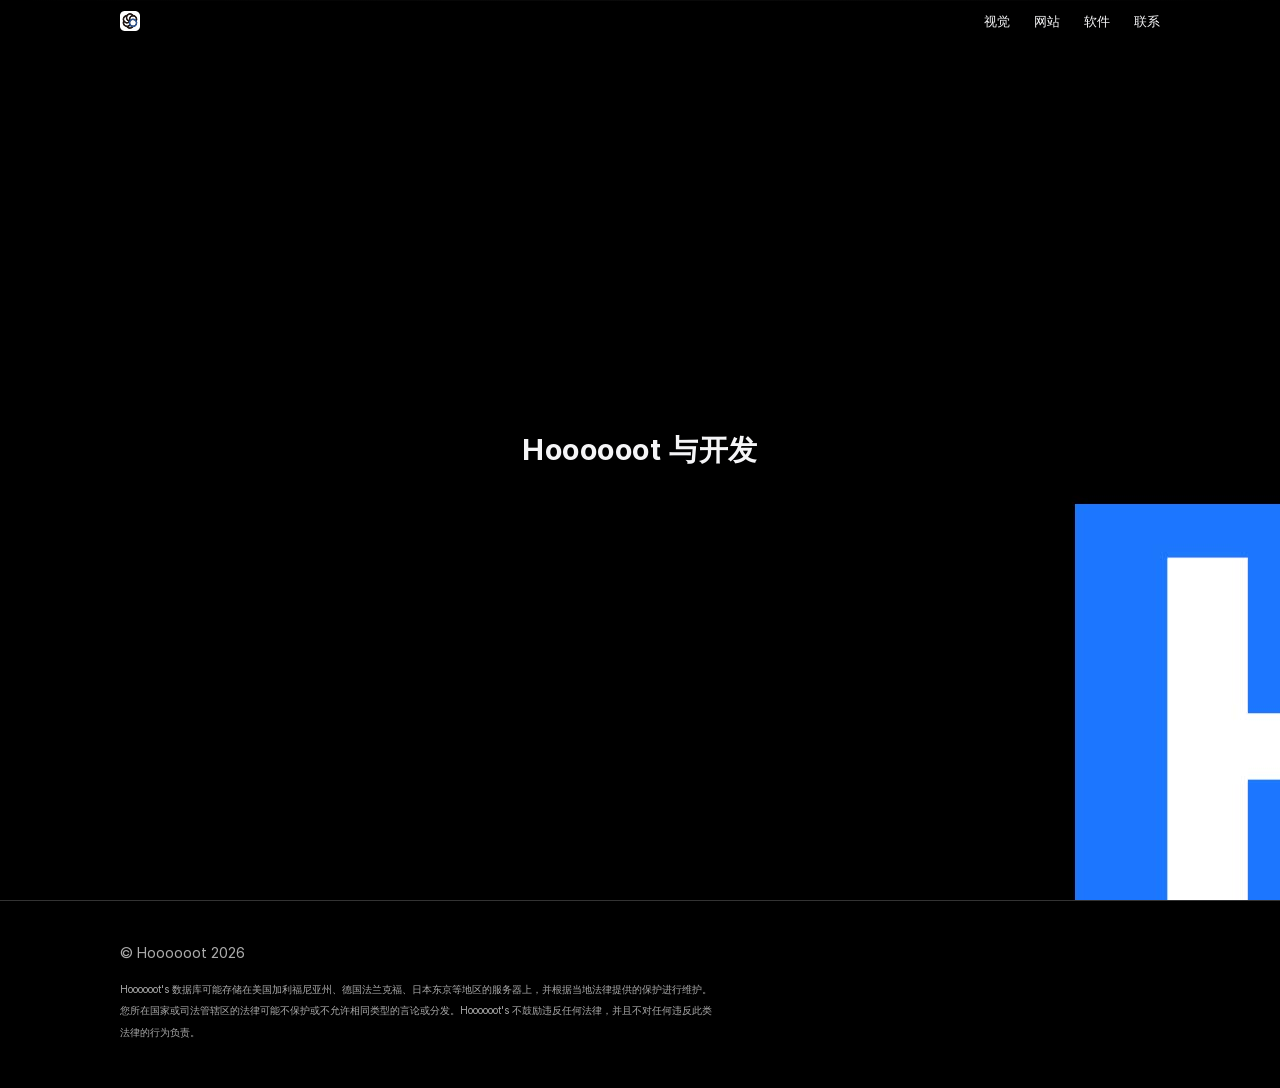
==== index.html @ 547afa97 "Refactor code structure for improved readability and maintainability" ====
<!DOCTYPE html>
<html lang="zh-CN">
<head>
    <!-- ==================== 基础 Meta ==================== -->
    <meta charset="UTF-8">
    <meta name="viewport" content="width=device-width, initial-scale=1.0">
    
    <!-- ==================== SEO 与社交分享 ==================== -->
    <title>Hoooooot 与开发</title>
    <meta name="description" content="Hoooooot 的开发者笔记与项目记录。关于开发、设计和创造的故事。">
    <meta property="og:title" content="Hoooooot 与开发">
    <meta property="og:description" content="Hoooooot 的开发者笔记与项目记录。">
    <meta property="og:type" content="website">
    <meta property="og:url" content="https://hoooooot-dev.github.io">
    <meta name="twitter:card" content="summary_large_image">
    
    <!-- ==================== 网站图标（Favicon） ==================== -->
    <link rel="icon" type="image/svg+xml" href="/images/favicon.svg">
    <link rel="icon" type="image/png" sizes="32x32" href="/images/favicon.png">
    <link rel="apple-touch-icon" href="/images/apple-touch-icon.png">
    
    <!-- ==================== 引用 CSS 文件 ==================== -->
    <link rel="stylesheet" href="css/style.css">
    <link rel="manifest" href="/manifest.json">
</head>
<body>

<!-- ==================== 固定顶部导航栏 ==================== -->
<header class="navbar" role="banner">
    <div class="nav-container">
        <!-- 左侧 Logo（已改为可点击跳转的链接） -->
        <a href="https://hoooooot-gem.github.io" class="logo" aria-label="返回首页">
            <img src="/images/favicon.svg" alt="Hoooooot" width="28" height="28">
        </a>
        <nav class="nav-menu" role="navigation" aria-label="主导航">
            <ul class="nav-list">
                <li><a href="/#vision">视觉</a></li>
                <li><a href="/#web">网站</a></li>
                <li><a href="/#software">软件</a></li>
                <li><a href="/#contact">联系</a></li>
            </ul>
        </nav>
        
        <button class="hamburger" aria-label="切换菜单" aria-expanded="false">
            <span class="bar"></span>
            <span class="bar"></span>
            <span class="bar"></span>
        </button>
    </div>
</header>

<!-- ==================== 页面主内容区 ==================== -->
<main>
    <!-- 1. Hero 首页区域 -->
    <section id="hero" class="section hero" aria-label="首页">
        <div class="hero-bg-image">
            <img src="/images/hero-bg.jpg" alt="Hoooooot 背景图" loading="lazy">
        </div>
        <div class="hero-content">
            <h1 class="hero-title">Hoooooot 与开发</h1>
            <!-- 你可以随时在下面加一句简短的副标题 -->
        </div>
    </section>

<!-- ==================== 7. Footer 页脚区域 ==================== -->
<footer class="footer" role="contentinfo">
    <div class="container">
        <p>&copy; Hoooooot 2026</p>
        <div id="footer-tagline"><sub>Hoooooot's 数据库可能存储在美国加利福尼亚州、德国法兰克福、日本东京等地区的服务器上，并根据当地法律提供的保护进行维护。您所在国家或司法管辖区的法律可能不保护或不允许相同类型的言论或分发。Hoooooot's 不鼓励违反任何法律，并且不对任何违反此类法律的行为负责。</sub></div>
    </div>
</footer>

<!-- ==================== 引用 JS 文件 ==================== -->
<script src="js/script.js"></script>

</body>
</html>
---- css/style.css ----
/* ============================================================
   css/style.css
   Apple 极简主义 / 瑞士排版 / 杂志感设计 — 强制深色版
   ============================================================ */

/* ==================== 0. 自定义网页字体（@font-face） ==================== */
@font-face {
    font-family: 'CustomFont';
    src: url('/fonts/Inter-Regular.woff2') format('woff2');
    font-weight: 400;
    font-style: normal;
    font-display: swap;
}
@font-face {
    font-family: 'CustomFont';
    src: url('/fonts/Inter-Bold.woff2') format('woff2');
    font-weight: 700;
    font-style: normal;
    font-display: swap;
}

/* ==================== 1. CSS 变量 — 强制深色模式 ==================== */
:root {
  --bg-color: #000000;            /* 纯黑背景 */
  --text-primary: #F5F5F7;        /* 主要文字：苹果浅灰白 */
  --text-secondary: #AAAAAA;      /* 辅助文字：浅灰 */
  --border-color: #333333;        /* 分割线：深灰 */
  --nav-bg: rgba(0, 0, 0, 0.5);

  --nav-height: 42px;
  --max-width: 1200px;
  --spacing-side: 80px;
  
  --font-family: 'CustomFont', -apple-system, 'SF Pro Display', 'Inter', 'Helvetica Neue', 'Arial', sans-serif;
  --font-weight-bold: 700;
  --font-weight-regular: 400;

  --transition-theme: 0.3s ease;
  --transition-reveal: 0.6s ease-out;
}

/* ==================== 2. 全局重置与基础样式 ==================== */
* { margin: 0; padding: 0; box-sizing: border-box; }
html { scroll-behavior: smooth; }

body {
  font-family: var(--font-family);
  background-color: var(--bg-color);
  color: var(--text-primary);
  line-height: 1.6;
  -webkit-font-smoothing: antialiased;
  -moz-osx-font-smoothing: grayscale;
  transition: background-color var(--transition-theme), color var(--transition-theme);
}

a { text-decoration: none; color: inherit; transition: opacity 0.2s; }
a:hover { opacity: 0.6; }
ul { list-style: none; }

/* ==================== 3. 排版系统 ==================== */
h1, h2, h3, h4 {
  font-weight: var(--font-weight-bold);
  letter-spacing: -0.02em;
  line-height: 1.1;
}
h2.section-title {
  font-size: 2.5rem;
  margin-bottom: 48px;
  letter-spacing: -0.03em;
  line-height: 1.05;
}
p { font-weight: var(--font-weight-regular); color: var(--text-secondary); line-height: 1.6; }

/* ==================== 4. 固定顶部导航栏 ==================== */
.navbar {
  position: fixed; top: 0; left: 0; width: 100%; height: var(--nav-height);
  background: transparent !important;
  border-bottom: none !important;
  z-index: 1000;
  transition: border-bottom 0.3s ease;
}
.navbar::before {
  content: ''; position: absolute; top: 0; left: 0; width: 100%; height: 100%;
  z-index: -1; pointer-events: none; opacity: 0; background: transparent;
  transition: opacity 0.4s ease;
}
.navbar.scrolled {
  border-bottom: 1px solid rgba(255, 255, 255, 0.08) !important;
}
.navbar.scrolled::before {
  opacity: 1;
  background: rgba(0, 0, 0, 0.85);
  backdrop-filter: blur(20px);
  -webkit-backdrop-filter: blur(20px);
}
.navbar::after {
  content: ''; position: absolute; top: 0; left: 0; width: 100%; height: 1px;
  background: linear-gradient(90deg, transparent, rgba(255, 255, 255, 0.04), transparent);
  pointer-events: none; z-index: -1;
}
.nav-container {
  max-width: var(--max-width); height: 100%; margin: 0 auto; padding: 0 var(--spacing-side);
  display: flex; align-items: center; justify-content: space-between;
}
.logo { display: flex; align-items: center; justify-content: center; height: 100%; }
.logo img { display: block; width: 20px; height: 20px; }
.nav-menu { display: flex; align-items: center; gap: 32px; }
.nav-list { display: flex; gap: 24px; }
.nav-list a { font-size: 0.8rem; position: relative; color: #F5F5F7; transition: color 0.3s ease; }
.navbar.scrolled .nav-list a { color: #F5F5F7; }
.nav-list a.active { font-weight: var(--font-weight-bold); }

/* 汉堡菜单 */
.hamburger { display: none; flex-direction: column; gap: 4px; background: none; border: none; cursor: pointer; padding: 4px; }
.hamburger .bar { width: 20px; height: 2px; background-color: #F5F5F7; transition: transform 0.3s ease, opacity 0.3s ease, background-color 0.3s ease; }
.navbar.scrolled .hamburger .bar { background-color: #F5F5F7; }

/* ==================== 5. 页面主体区域 ==================== */
.container { max-width: var(--max-width); margin: 0 auto; padding: 0 var(--spacing-side); }
.section { padding: 120px 0; }
.section-title { font-size: 2.5rem; margin-bottom: 48px; letter-spacing: -0.02em; }

/* ==================== 6. Hero 首屏区域 ==================== */
#hero {
  position: relative; height: 100vh; display: flex; align-items: center; justify-content: center; text-align: center;
  padding: 0 var(--spacing-side); background-color: var(--bg-color);
  transition: background var(--transition-theme); overflow: hidden;
}
.hero-bg-image { position: absolute; top: 0; left: 0; width: 100%; height: 100%; z-index: -1; }
.hero-bg-image video { width: 100%; height: 100%; object-fit: cover; display: block; }
.hero-content { position: relative; z-index: 1; max-width: 100%; }
.hero-title { font-size: 1.8rem; font-weight: var(--font-weight-bold); color: #F5F5F7; letter-spacing: 0.02em; }

/* ==================== 7. 入口 Start 区域 ==================== */
.start .start-content { display: flex; flex-direction: column; align-items: flex-start; gap: 32px; max-width: 800px; }
.start .start-text p { font-size: 1.1rem; line-height: 1.8; margin-bottom: 16px; color: var(--text-primary); }
.start .start-text .start-sub { color: var(--text-secondary); margin-bottom: 0; }
.start-button {
    display: inline-flex; align-items: center; padding: 14px 32px;
    border: 1px solid var(--text-primary); border-radius: 999px; background: transparent;
    font-size: 1rem; font-weight: var(--font-weight-bold); color: var(--text-primary);
    text-decoration: none; transition: background 0.3s ease, color 0.3s ease, transform 0.2s ease;
}
.start-button .arrow { margin-left: 8px; transition: transform 0.2s ease; }
.start-button:hover { background: var(--text-primary); color: var(--bg-color); transform: translateY(-2px); }
.start-button:hover .arrow { transform: translateX(4px); }

@media screen and (max-width: 767px) {
    .start .start-content { max-width: 100%; }
    .start-button { width: 100%; justify-content: center; }
}

/* ==================== 8. Projects 项目区域 ==================== */
.project-grid { display: grid; grid-template-columns: repeat(2, 1fr); gap: 40px; }
.project-item { display: flex; flex-direction: column; gap: 12px; }
.project-icon { font-size: 2.4rem; margin-bottom: 4px; }
.project-item h3 { font-size: 1.2rem; }
.project-item p { font-size: 0.95rem; }

@media (max-width: 767px) {
    .project-grid { grid-template-columns: 1fr; gap: 32px; }
}

/* ==================== 9. About 关于区域 ==================== */
.about-grid { display: grid; grid-template-columns: 1fr 1fr; gap: 60px; }
.about-text p { font-size: 1.1rem; line-height: 1.8; }
.about-tags { display: flex; flex-wrap: wrap; align-content: flex-start; gap: 12px; }
.tag {
    display: inline-block; padding: 8px 20px; border: 1px solid var(--text-primary);
    border-radius: 999px; background: transparent; font-size: 0.9rem; color: var(--text-primary);
    transition: background 0.2s, color 0.2s;
}
@media (max-width: 767px) {
    .about-grid { grid-template-columns: 1fr; gap: 32px; }
}

/* ==================== 10. Contact 联系与 Footer 区域 ==================== */
.contact-info { display: flex; flex-direction: column; gap: 12px; }
.contact-info a { text-decoration: underline; text-underline-offset: 4px; }

.footer { padding: 40px 0; border-top: 1px solid var(--border-color); text-align: left; font-size: 0.9rem; color: var(--text-secondary); }
.footer .container > * { display: block; margin-bottom: 8px; }
.footer .container a { display: inline-block; margin-right: 4px; text-decoration: none; }
#footer-tagline { margin-top: 12px; max-width: 600px; font-size: 0.75rem; line-height: 1.6; }

/* ==================== 11. 视口滚动出现动画 ==================== */
.reveal { opacity: 0; transform: translateY(30px); transition: opacity var(--transition-reveal), transform var(--transition-reveal); }
.reveal.is-visible { opacity: 1; transform: translateY(0); }

/* ==================== 12. 响应式设计 ==================== */
@media screen and (min-width: 768px) and (max-width: 1199px) {
  :root { --spacing-side: 60px; }
  .section { padding: 100px 0; }
}
@media screen and (max-width: 767px) {
  :root { --spacing-side: 24px; }
  .section { padding: 80px 0; }
  .section-title { font-size: 2rem; margin-bottom: 32px; }
  .hamburger { display: flex; }
  .nav-menu {
    position: fixed; top: var(--nav-height); left: 0; width: 100%; height: calc(100vh - var(--nav-height));
    background-color: #000000; flex-direction: column; justify-content: center; gap: 32px;
    transform: translateX(100%); transition: transform 0.3s ease-out, background var(--transition-theme);
  }
  .nav-menu.active { transform: translateX(0); }
  .nav-list { display: flex !important; flex-direction: column; align-items: center; gap: 24px; font-size: 1.2rem; color: #F5F5F7; }
  .nav-list a { color: #F5F5F7 !important; }
  .hamburger.active .bar:nth-child(1) { transform: rotate(45deg) translate(5px, 5px); }
  .hamburger.active .bar:nth-child(2) { opacity: 0; }
  .hamburger.active .bar:nth-child(3) { transform: rotate(-45deg) translate(5px, -5px); }
  .project-grid { grid-template-columns: 1fr; gap: 32px; }
  .about-grid { grid-template-columns: 1fr; gap: 32px; }
}
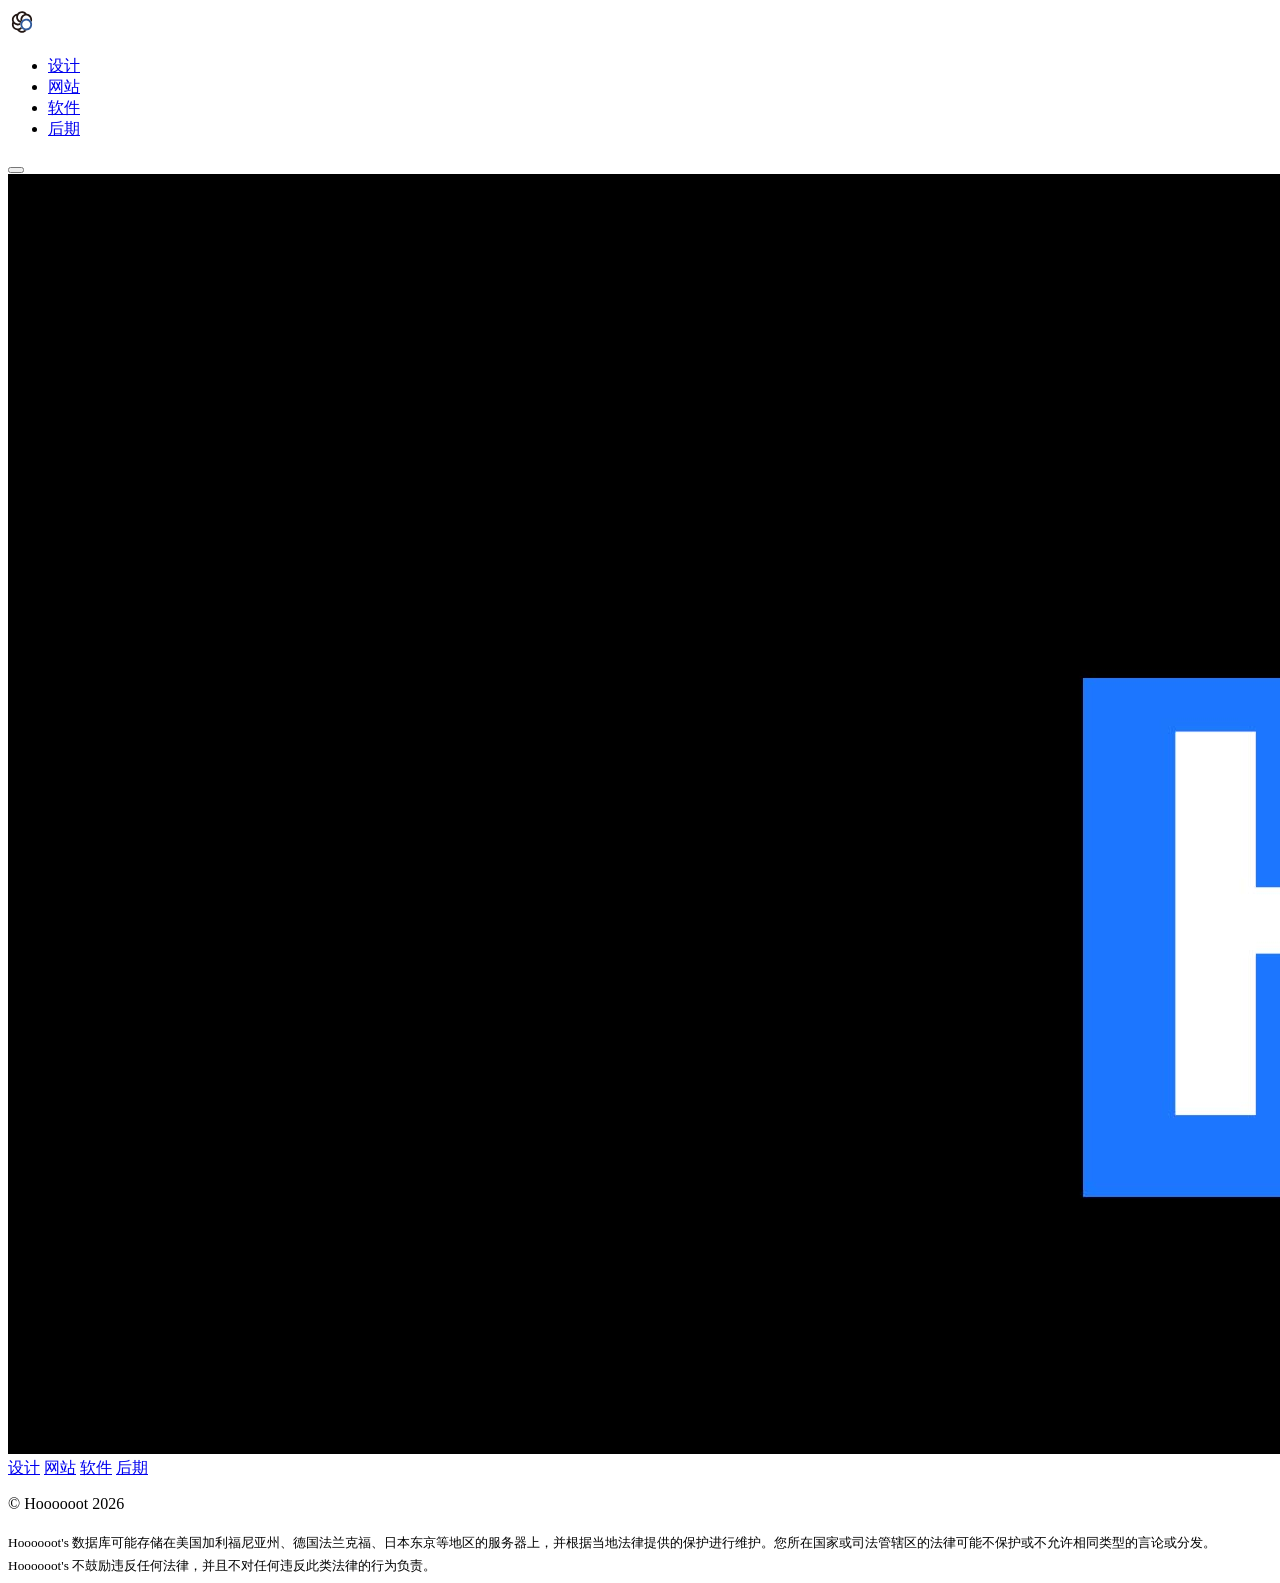
==== commit 7fe9587b: "更新404页面重定向，添加分类导航卡片，移除头部和底部组件文件" ====
--- a/index.html
+++ b/index.html
@@ -1,6 +1,7 @@
 <!DOCTYPE html>
 <html lang="zh-CN">
 <head>
+    <base href="/dev/">
     <!-- ==================== 基础 Meta ==================== -->
     <meta charset="UTF-8">
     <meta name="viewport" content="width=device-width, initial-scale=1.0">
@@ -11,7 +12,7 @@
     <meta property="og:title" content="Hoooooot 与开发">
     <meta property="og:description" content="Hoooooot 的开发者笔记与项目记录。">
     <meta property="og:type" content="website">
-    <meta property="og:url" content="https://hoooooot-dev.github.io">
+    <meta property="og:url" content="https://hoooooot-gem.github.io/dev">
     <meta name="twitter:card" content="summary_large_image">
     
     <!-- ==================== 网站图标（Favicon） ==================== -->
@@ -34,10 +35,10 @@
         </a>
         <nav class="nav-menu" role="navigation" aria-label="主导航">
             <ul class="nav-list">
-                <li><a href="/#vision">视觉</a></li>
+                <li><a href="/#design">设计</a></li>
                 <li><a href="/#web">网站</a></li>
                 <li><a href="/#software">软件</a></li>
-                <li><a href="/#contact">联系</a></li>
+                <li><a href="/#postproduction">后期</a></li>
             </ul>
         </nav>
         
@@ -56,10 +57,14 @@
         <div class="hero-bg-image">
             <img src="/images/hero-bg.jpg" alt="Hoooooot 背景图" loading="lazy">
         </div>
-        <div class="hero-content">
-            <h1 class="hero-title">Hoooooot 与开发</h1>
-            <!-- 你可以随时在下面加一句简短的副标题 -->
-        </div>
+    </section>
+
+    <!-- 2. 分类导航卡片 -->
+    <section class="nav-cards container">
+        <a href="https://hooooootdev.miraheze.org/wiki/%E8%AE%BE%E8%AE%A1" class="nav-card">设计</a>
+        <a href="https://hooooootdev.miraheze.org/wiki/%E7%BD%91%E7%AB%99" class="nav-card">网站</a>
+        <a href="https://hooooootdev.miraheze.org/wiki/%E8%BD%AF%E4%BB%B6" class="nav-card">软件</a>
+        <a href="https://hooooootdev.miraheze.org/wiki/%E5%90%8E%E6%9C%9F" class="nav-card">后期</a>
     </section>
 
 <!-- ==================== 7. Footer 页脚区域 ==================== -->
--- a/css/style.css
+++ b/css/style.css
@@ -210,4 +210,41 @@
   .hamburger.active .bar:nth-child(3) { transform: rotate(-45deg) translate(5px, -5px); }
   .project-grid { grid-template-columns: 1fr; gap: 32px; }
   .about-grid { grid-template-columns: 1fr; gap: 32px; }
+}
+
+/* ==================== 13. 分类导航卡片 ==================== */
+.nav-cards {
+    display: flex;
+    justify-content: center;
+    gap: 24px;
+    flex-wrap: wrap;
+    padding: 60px 0 120px 0;
+}
+
+.nav-card {
+    display: flex;
+    align-items: center;
+    justify-content: center;
+    background: #1C1C1E;
+    border: 1px solid #333;
+    border-radius: 16px;
+    padding: 32px 40px;
+    min-width: 100px;
+    text-decoration: none;
+    color: #F5F5F7;
+    font-size: 1.1rem;
+    font-weight: 600;
+    transition: background 0.2s, transform 0.2s;
+    flex: 1;
+    max-width: 200px;
+}
+
+.nav-card:hover {
+    background: #2C2C2E;
+    transform: translateY(-4px);
+}
+
+@media (max-width: 640px) {
+    .nav-cards { gap: 16px; padding: 40px 0 80px 0; }
+    .nav-card { padding: 24px 20px; min-width: 70px; flex: 1 1 40%; max-width: none; }
 }
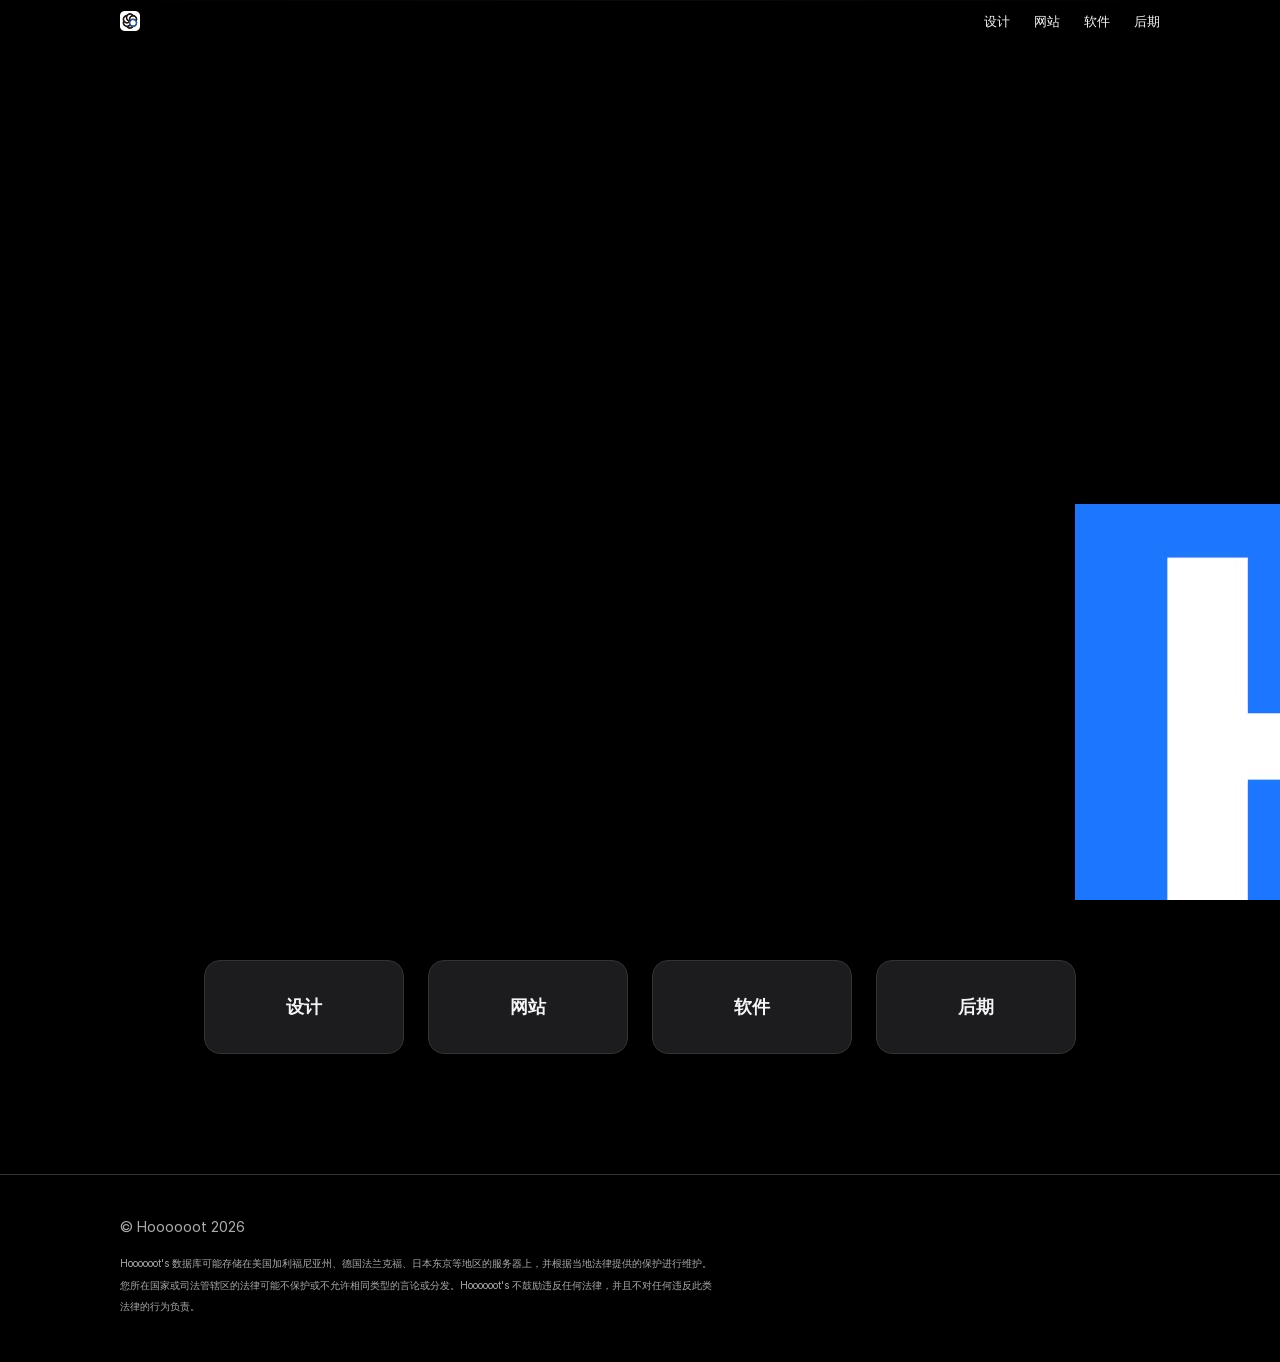
==== commit 23e99ec0: "移除index.html中的base标签以简化路径引用" ====
--- a/index.html
+++ b/index.html
@@ -1,7 +1,6 @@
 <!DOCTYPE html>
 <html lang="zh-CN">
 <head>
-    <base href="/dev/">
     <!-- ==================== 基础 Meta ==================== -->
     <meta charset="UTF-8">
     <meta name="viewport" content="width=device-width, initial-scale=1.0">
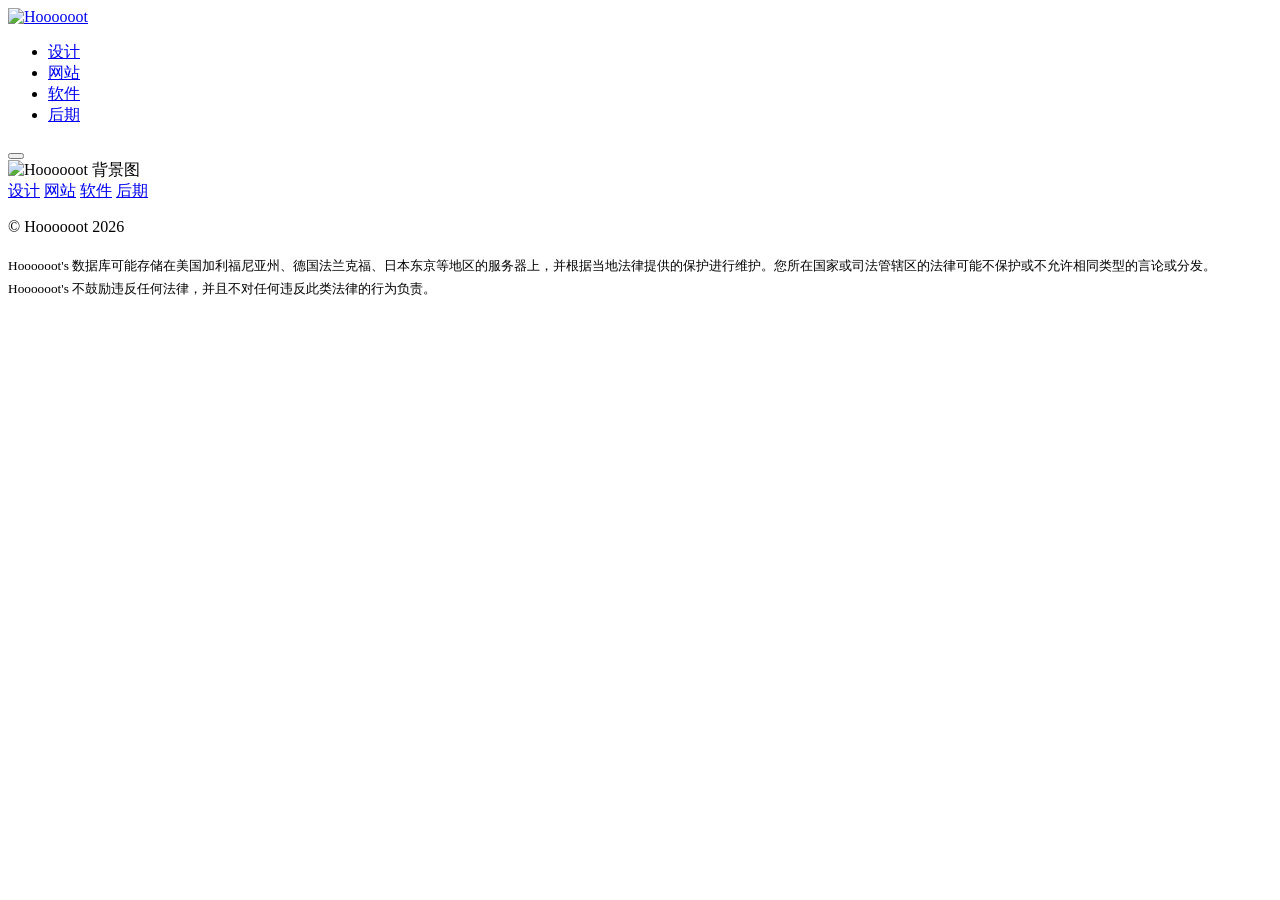
==== commit c819b568: "更新index.html中的资源路径，确保正确引用dev目录下的文件" ====
--- a/index.html
+++ b/index.html
@@ -11,17 +11,17 @@
     <meta property="og:title" content="Hoooooot 与开发">
     <meta property="og:description" content="Hoooooot 的开发者笔记与项目记录。">
     <meta property="og:type" content="website">
-    <meta property="og:url" content="https://hoooooot-gem.github.io/dev">
+    <meta property="og:url" content="https://hoooooot-gem.github.io/dev/">
     <meta name="twitter:card" content="summary_large_image">
     
     <!-- ==================== 网站图标（Favicon） ==================== -->
-    <link rel="icon" type="image/svg+xml" href="/images/favicon.svg">
-    <link rel="icon" type="image/png" sizes="32x32" href="/images/favicon.png">
-    <link rel="apple-touch-icon" href="/images/apple-touch-icon.png">
+    <link rel="icon" type="image/svg+xml" href="/dev/images/favicon.svg">
+    <link rel="icon" type="image/png" sizes="32x32" href="/dev/images/favicon.png">
+    <link rel="apple-touch-icon" href="/dev/images/apple-touch-icon.png">
     
     <!-- ==================== 引用 CSS 文件 ==================== -->
-    <link rel="stylesheet" href="css/style.css">
-    <link rel="manifest" href="/manifest.json">
+    <link rel="stylesheet" href="/dev/css/style.css">
+    <link rel="manifest" href="/dev/manifest.json">
 </head>
 <body>
 
@@ -30,7 +30,7 @@
     <div class="nav-container">
         <!-- 左侧 Logo（已改为可点击跳转的链接） -->
         <a href="https://hoooooot-gem.github.io" class="logo" aria-label="返回首页">
-            <img src="/images/favicon.svg" alt="Hoooooot" width="28" height="28">
+            <img src="/dev/images/favicon.svg" alt="Hoooooot" width="28" height="28">
         </a>
         <nav class="nav-menu" role="navigation" aria-label="主导航">
             <ul class="nav-list">
@@ -54,7 +54,7 @@
     <!-- 1. Hero 首页区域 -->
     <section id="hero" class="section hero" aria-label="首页">
         <div class="hero-bg-image">
-            <img src="/images/hero-bg.jpg" alt="Hoooooot 背景图" loading="lazy">
+            <img src="/dev/images/hero-bg.jpg" alt="Hoooooot 背景图" loading="lazy">
         </div>
     </section>
 
@@ -75,7 +75,7 @@
 </footer>
 
 <!-- ==================== 引用 JS 文件 ==================== -->
-<script src="js/script.js"></script>
+<script src="/dev/js/script.js"></script>
 
 </body>
 </html>
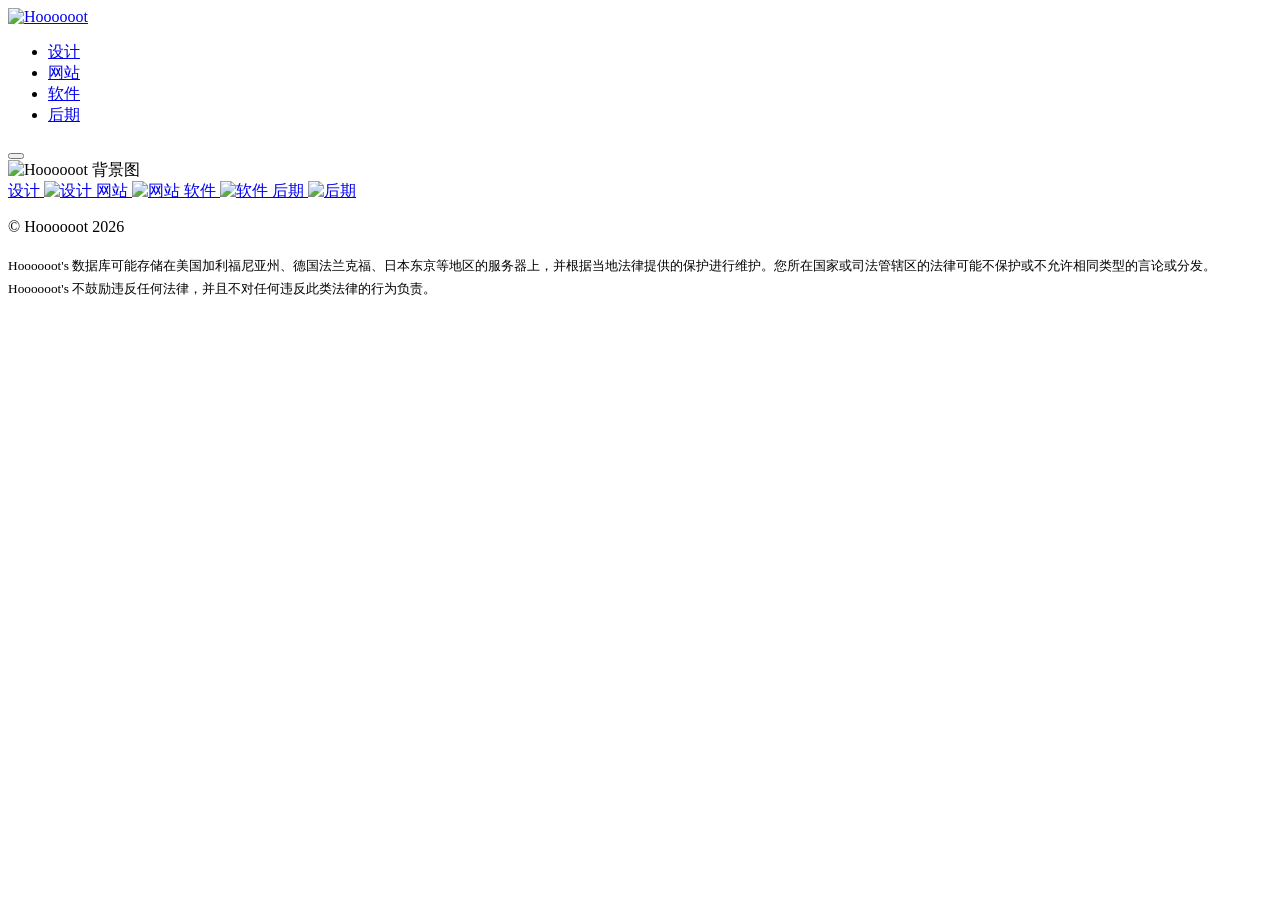
==== commit 4279b9bf: "Refactor code structure for improved readability and maintainability" ====
--- a/index.html
+++ b/index.html
@@ -34,10 +34,10 @@
         </a>
         <nav class="nav-menu" role="navigation" aria-label="主导航">
             <ul class="nav-list">
-                <li><a href="/#design">设计</a></li>
-                <li><a href="/#web">网站</a></li>
-                <li><a href="/#software">软件</a></li>
-                <li><a href="/#postproduction">后期</a></li>
+                <li><a href="https://hooooootdev.miraheze.org/设计">设计</a></li>
+                <li><a href="https://hooooootdev.miraheze.org/网站">网站</a></li>
+                <li><a href="https://hooooootdev.miraheze.org/软件">软件</a></li>
+                <li><a href="https://hooooootdev.miraheze.org/后期">后期</a></li>
             </ul>
         </nav>
         
@@ -60,12 +60,24 @@
 
     <!-- 2. 分类导航卡片 -->
     <section class="nav-cards container">
-        <a href="https://hooooootdev.miraheze.org/wiki/%E8%AE%BE%E8%AE%A1" class="nav-card">设计</a>
-        <a href="https://hooooootdev.miraheze.org/wiki/%E7%BD%91%E7%AB%99" class="nav-card">网站</a>
-        <a href="https://hooooootdev.miraheze.org/wiki/%E8%BD%AF%E4%BB%B6" class="nav-card">软件</a>
-        <a href="https://hooooootdev.miraheze.org/wiki/%E5%90%8E%E6%9C%9F" class="nav-card">后期</a>
+        <a href="https://hooooootdev.miraheze.org/wiki/%E8%AE%BE%E8%AE%A1" class="nav-card">
+            <span class="card-label">设计</span>
+            <img src="/dev/images/design.png" alt="设计" class="card-image">
+        </a>
+        <a href="https://hooooootdev.miraheze.org/wiki/%E7%BD%91%E7%AB%99" class="nav-card">
+            <span class="card-label">网站</span>
+            <img src="/dev/images/website.png" alt="网站" class="card-image">
+        </a>
+        <a href="https://hooooootdev.miraheze.org/wiki/%E8%BD%AF%E4%BB%B6" class="nav-card">
+            <span class="card-label">软件</span>
+            <img src="/dev/images/software.png" alt="软件" class="card-image">
+        </a>
+        <a href="https://hooooootdev.miraheze.org/wiki/%E5%90%8E%E6%9C%9F" class="nav-card">
+            <span class="card-label">后期</span>
+            <img src="/dev/images/postproduction.png" alt="后期" class="card-image">
+        </a>
     </section>
-
+    
 <!-- ==================== 7. Footer 页脚区域 ==================== -->
 <footer class="footer" role="contentinfo">
     <div class="container">
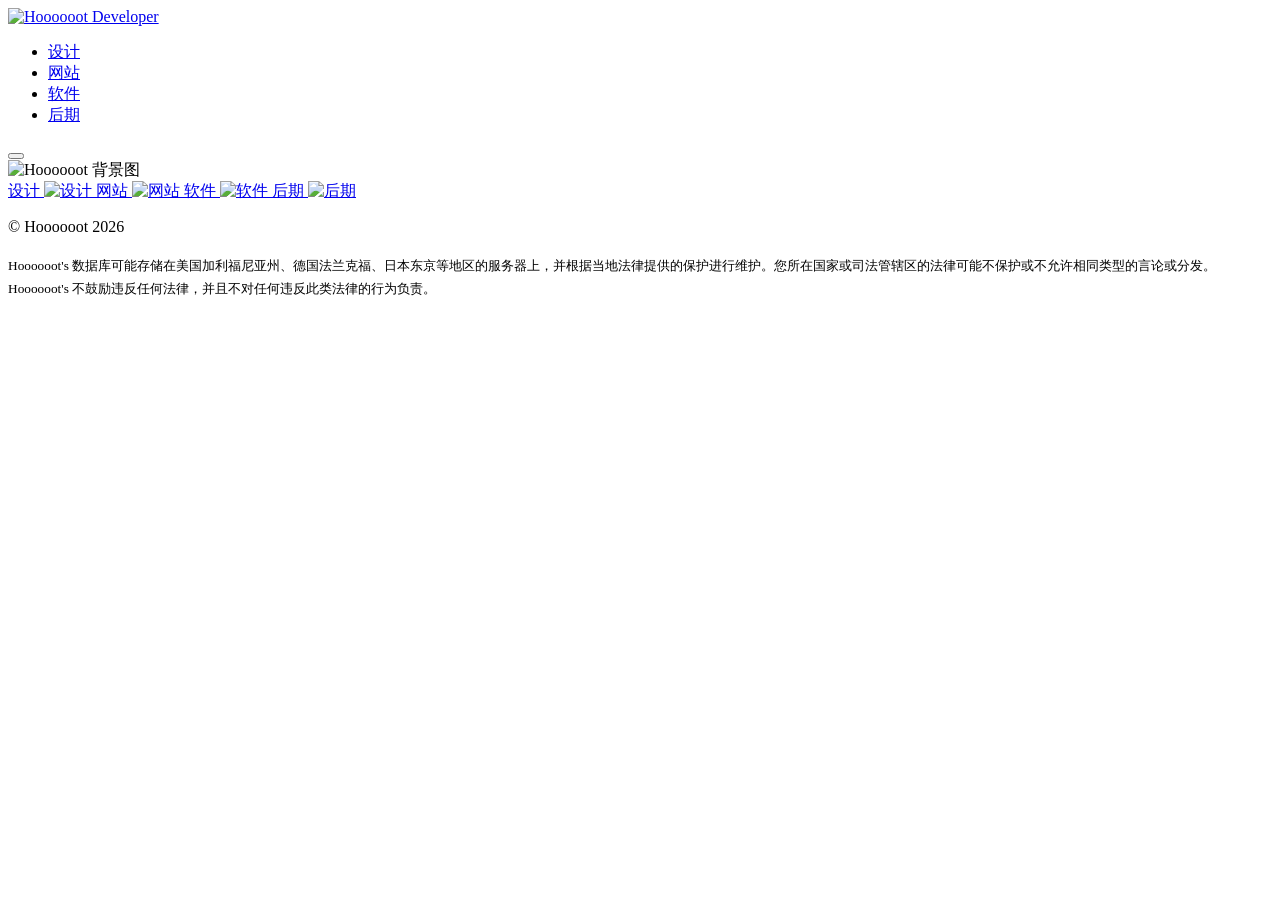
==== commit b742d16b: "更新导航栏Logo，添加右侧文字“Developer”，并修改链接地址" ====
--- a/index.html
+++ b/index.html
@@ -28,16 +28,17 @@
 <!-- ==================== 固定顶部导航栏 ==================== -->
 <header class="navbar" role="banner">
     <div class="nav-container">
-        <!-- 左侧 Logo（已改为可点击跳转的链接） -->
-        <a href="https://hoooooot-gem.github.io" class="logo" aria-label="返回首页">
+        <!-- 左侧 Logo + 文字（点击后跳转到 dev 首页） -->
+        <a href="https://hoooooot-gem.github.io/dev" class="logo" aria-label="前往开发主页">
             <img src="/dev/images/favicon.svg" alt="Hoooooot" width="28" height="28">
+            <span class="logo-text">Developer</span>
         </a>
         <nav class="nav-menu" role="navigation" aria-label="主导航">
             <ul class="nav-list">
-                <li><a href="https://hooooootdev.miraheze.org/设计">设计</a></li>
-                <li><a href="https://hooooootdev.miraheze.org/网站">网站</a></li>
-                <li><a href="https://hooooootdev.miraheze.org/软件">软件</a></li>
-                <li><a href="https://hooooootdev.miraheze.org/后期">后期</a></li>
+                <li><a href="https://hooooootdev.wikioasis.org/设计">设计</a></li>
+                <li><a href="https://hooooootdev.wikioasis.org/网站">网站</a></li>
+                <li><a href="https://hooooootdev.wikioasis.org/软件">软件</a></li>
+                <li><a href="https://hooooootdev.wikioasis.org/后期">后期</a></li>
             </ul>
         </nav>
         
@@ -60,19 +61,19 @@
 
     <!-- 2. 分类导航卡片 -->
     <section class="nav-cards container">
-        <a href="https://hooooootdev.miraheze.org/wiki/%E8%AE%BE%E8%AE%A1" class="nav-card">
+        <a href="https://hooooootdev.wikioasis.org/wiki/%E8%AE%BE%E8%AE%A1" class="nav-card">
             <span class="card-label">设计</span>
             <img src="/dev/images/design.png" alt="设计" class="card-image">
         </a>
-        <a href="https://hooooootdev.miraheze.org/wiki/%E7%BD%91%E7%AB%99" class="nav-card">
+        <a href="https://hooooootdev.wikioasis.org/wiki/%E7%BD%91%E7%AB%99" class="nav-card">
             <span class="card-label">网站</span>
             <img src="/dev/images/website.png" alt="网站" class="card-image">
         </a>
-        <a href="https://hooooootdev.miraheze.org/wiki/%E8%BD%AF%E4%BB%B6" class="nav-card">
+        <a href="https://hooooootdev.wikioasis.org/wiki/%E8%BD%AF%E4%BB%B6" class="nav-card">
             <span class="card-label">软件</span>
             <img src="/dev/images/software.png" alt="软件" class="card-image">
         </a>
-        <a href="https://hooooootdev.miraheze.org/wiki/%E5%90%8E%E6%9C%9F" class="nav-card">
+        <a href="https://hooooootdev.wikioasis.org/wiki/%E5%90%8E%E6%9C%9F" class="nav-card">
             <span class="card-label">后期</span>
             <img src="/dev/images/postproduction.png" alt="后期" class="card-image">
         </a>
